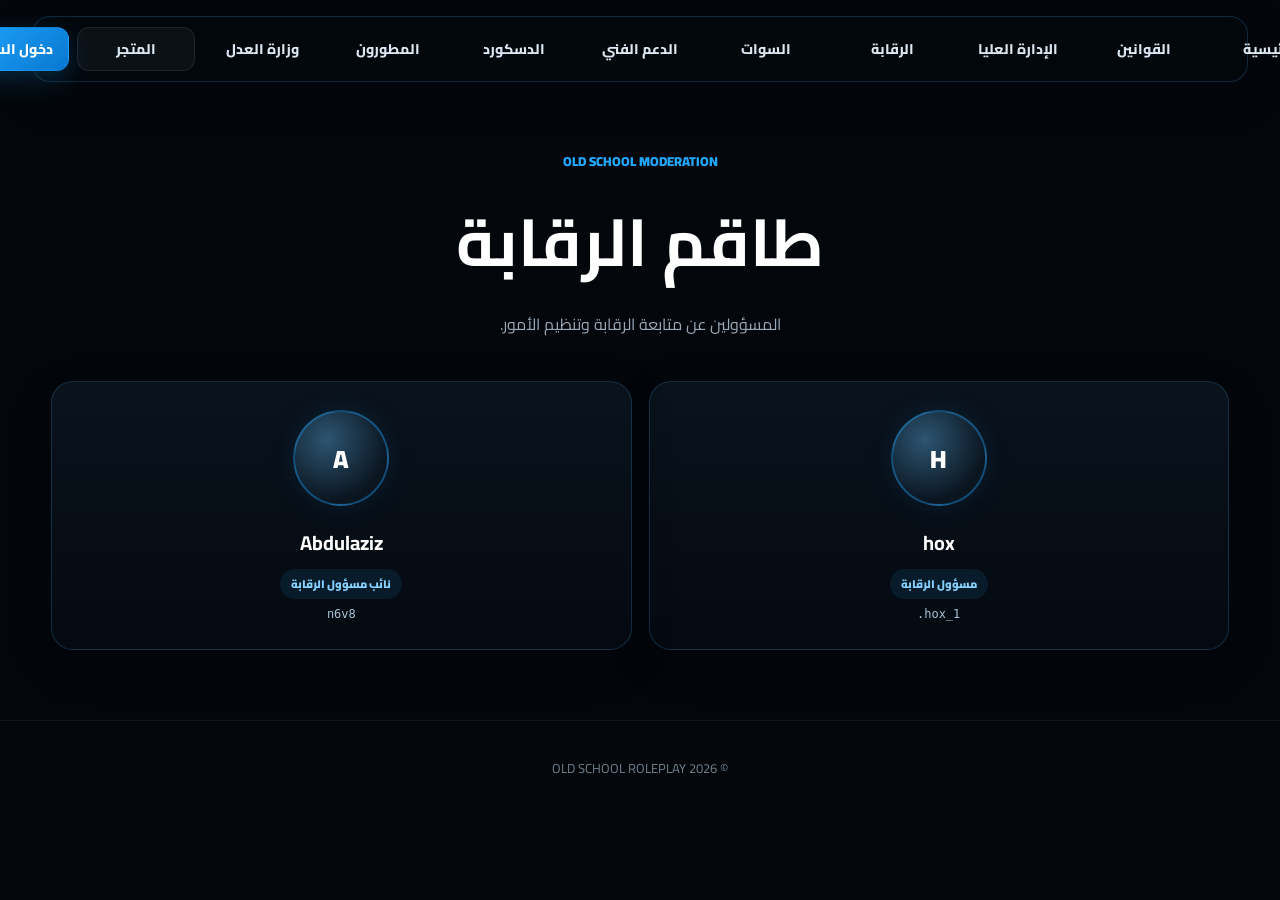
==== moderation.html @ 160a46ed "Add files via upload" ====
<!DOCTYPE html><html lang="ar" dir="rtl"><head><meta charset="UTF-8"><meta name="viewport" content="width=device-width, initial-scale=1.0"><title>الرقابة | Old School</title><link rel="stylesheet" href="css/style.css"></head><body>
<audio id="clickSound" preload="auto"><source src="assets/MA_SoundCreator_Pen_Clicks_1.wav" type="audio/wav"></audio><nav class="navbar">
<a href="index.html">الرئيسية</a><a href="laws.html">القوانين</a><a href="staff.html">الإدارة العليا</a><a href="moderation.html">الرقابة</a><a href="swat.html">السوات</a><a href="support.html">الدعم الفني</a><a href="discord.html">الدسكورد</a><a href="developers.html">المطورون</a><a href="ministry.html">وزارة العدل</a><a class="store-nav" href="https://scc.rmz.gg/" target="_blank" rel="noopener">المتجر</a><a class="join-nav" href="index.html#join">دخول السيرفر</a>
</nav>
<main class="page-shell"><div class="page-title"><span class="eyebrow">OLD SCHOOL MODERATION</span><h1>طاقم الرقابة</h1><p>المسؤولين عن متابعة الرقابة وتنظيم الأمور.</p></div><div class="cards"><div class="card"><div class="avatar">H</div><h2>hox</h2><span class="role">مسؤول الرقابة</span><div class="username">.hox_1</div></div><div class="card"><div class="avatar">A</div><h2>Abdulaziz</h2><span class="role">نائب مسؤول الرقابة</span><div class="username">n6v8</div></div></div></main><footer class="footer">© 2026 OLD SCHOOL ROLEPLAY</footer><script src="js/sound.js"></script></body></html>
---- css/style.css ----
@import url('https://fonts.googleapis.com/css2?family=Cairo:wght@400;500;600;700;800;900&display=swap');

:root{
  --blue:#22a7ff;
  --blue2:#0878d1;
  --bg:#03070c;
  --panel:rgba(7,14,23,.72);
  --line:rgba(72,177,255,.20);
  --muted:#9aa9b8;
}
*{margin:0;padding:0;box-sizing:border-box;font-family:'Cairo',sans-serif;scroll-behavior:smooth}
html{background:var(--bg)}
body{background:var(--bg);color:#fff;overflow-x:hidden;min-height:100vh}
a{text-decoration:none;color:inherit}
button,input{font:inherit}

body::before{content:"";position:fixed;inset:0;pointer-events:none;background:radial-gradient(circle at 50% -10%,rgba(18,143,235,.16),transparent 35%),radial-gradient(circle at 100% 70%,rgba(0,109,190,.10),transparent 30%);z-index:-1}

.navbar{position:fixed;top:16px;left:50%;transform:translateX(-50%);width:min(95%,1500px);display:flex;justify-content:center;align-items:center;gap:8px;padding:10px;background:rgba(3,8,14,.78);backdrop-filter:blur(18px);border:1px solid var(--line);border-radius:18px;z-index:9999;box-shadow:0 12px 40px rgba(0,0,0,.28)}
.navbar a{min-width:118px;height:44px;padding:0 15px;display:flex;justify-content:center;align-items:center;border-radius:12px;color:#dbe8f3;font-size:14px;font-weight:800;border:1px solid transparent;transition:.25s}
.navbar a:hover,.navbar a.active{color:#fff;background:linear-gradient(135deg,rgba(34,167,255,.22),rgba(34,167,255,.06));border-color:rgba(34,167,255,.35);box-shadow:0 0 22px rgba(34,167,255,.12)}
.navbar .store-nav{background:rgba(255,255,255,.045);border-color:rgba(255,255,255,.08)}
.navbar .store-nav:hover{border-color:rgba(34,167,255,.35)}
.navbar .join-nav{background:linear-gradient(135deg,var(--blue),var(--blue2));border-color:transparent;color:#fff;box-shadow:0 8px 25px rgba(34,167,255,.20)}
.navbar .join-nav:hover{transform:translateY(-2px);box-shadow:0 10px 30px rgba(34,167,255,.32)}

.hero{min-height:100vh;padding:150px 24px 80px;background:linear-gradient(180deg,rgba(0,0,0,.42),rgba(3,7,12,.93)),url('../assets/background.png') center/cover no-repeat;display:flex;align-items:center;justify-content:center;position:relative}
.hero::after{content:"";position:absolute;inset:auto 0 0;height:35%;background:linear-gradient(transparent,var(--bg));pointer-events:none}
.hero-content{position:relative;z-index:2;text-align:center;max-width:1000px}
.badge{display:inline-flex;align-items:center;gap:8px;padding:8px 15px;border:1px solid var(--line);background:rgba(7,16,26,.72);border-radius:999px;color:#bfe6ff;font-size:13px;font-weight:800;margin-bottom:20px}
.badge::before{content:"";width:7px;height:7px;border-radius:50%;background:#39d98a;box-shadow:0 0 12px #39d98a}
.hero-content h1{font-size:clamp(42px,7vw,92px);line-height:1.05;font-weight:900;letter-spacing:-2px;text-shadow:0 0 28px rgba(34,167,255,.48)}
.hero-content h1 span{color:var(--blue)}
.subtitle{font-size:clamp(16px,2vw,23px);margin:18px 0 32px;color:#c2ced8}
.hero-actions{display:flex;gap:12px;justify-content:center;flex-wrap:wrap}
.btn{min-height:52px;padding:0 23px;display:inline-flex;align-items:center;justify-content:center;gap:9px;border-radius:14px;font-weight:900;border:1px solid var(--line);transition:.25s;cursor:pointer}
.btn-primary{background:linear-gradient(135deg,var(--blue),var(--blue2));box-shadow:0 12px 35px rgba(34,167,255,.20)}
.btn-secondary{background:rgba(255,255,255,.055);color:#eaf4fb}
.btn:hover{transform:translateY(-3px);box-shadow:0 12px 32px rgba(34,167,255,.22)}

.section{width:min(1180px,92%);margin:auto;padding:88px 0}
.section-title{text-align:center;margin-bottom:34px}
.section-title .eyebrow{color:var(--blue);font-size:13px;font-weight:900;letter-spacing:1px}
.section-title h2{font-size:clamp(32px,5vw,55px);margin:6px 0;color:#fff}
.section-title p{color:var(--muted);font-size:16px}

.laws-grid{display:grid;grid-template-columns:repeat(5,1fr);gap:12px}
.law-box{padding:22px 16px;text-align:center;border:1px solid var(--line);background:linear-gradient(180deg,rgba(255,255,255,.055),rgba(255,255,255,.025));border-radius:17px;transition:.25s}
.law-box:hover{transform:translateY(-5px);border-color:rgba(34,167,255,.45);background:rgba(34,167,255,.08)}
.law-box .icon{font-size:25px;margin-bottom:9px}.law-box h3{font-size:16px}.law-box p{color:var(--muted);font-size:12px;margin-top:5px}

.join-section{padding-top:20px}.join-card{position:relative;overflow:hidden;padding:38px;border:1px solid rgba(34,167,255,.25);border-radius:24px;background:linear-gradient(135deg,rgba(12,35,55,.85),rgba(5,12,20,.88));box-shadow:0 20px 60px rgba(0,0,0,.24)}
.join-card::before{content:"";position:absolute;width:250px;height:250px;border-radius:50%;background:rgba(34,167,255,.13);filter:blur(35px);left:-80px;top:-100px}.join-card>*{position:relative}
.join-head{display:flex;align-items:center;justify-content:space-between;gap:20px;margin-bottom:26px}.join-head h2{font-size:28px}.join-head p{color:var(--muted);margin-top:5px;font-size:14px}
.join-methods{display:grid;grid-template-columns:1fr 1fr;gap:16px}.method{padding:24px;border-radius:18px;background:rgba(0,0,0,.22);border:1px solid rgba(255,255,255,.08)}.method .num{width:34px;height:34px;display:grid;place-items:center;border-radius:10px;background:rgba(34,167,255,.14);color:#7dceff;font-weight:900;margin-bottom:12px}.method h3{font-size:18px;margin-bottom:6px}.method p{color:#aebdca;font-size:13px;line-height:1.9;margin-bottom:15px}.copy-row{display:flex;gap:8px}.code{direction:ltr;flex:1;padding:12px 14px;border-radius:11px;background:#020509;border:1px solid rgba(255,255,255,.08);font-family:Consolas,monospace;color:#9ddcff;white-space:nowrap;overflow:auto}.copy-btn{border:0;border-radius:11px;padding:0 16px;background:var(--blue);color:#fff;font-weight:900;cursor:pointer}.copy-btn.copied{background:#20b878}

.footer{text-align:center;padding:35px 20px;border-top:1px solid rgba(255,255,255,.06);color:#71808e;font-size:13px}

.page-shell{width:min(1180px,92%);margin:auto;padding:145px 0 70px}.page-title{text-align:center;margin-bottom:42px}.page-title .eyebrow{color:var(--blue);font-weight:900;font-size:13px}.page-title h1{font-size:clamp(38px,6vw,66px);margin:5px 0}.page-title p{color:var(--muted)}
.cards{display:grid;grid-template-columns:repeat(auto-fit,minmax(250px,1fr));gap:17px}.card{padding:28px;text-align:center;background:linear-gradient(180deg,rgba(12,21,32,.82),rgba(5,11,18,.78));border:1px solid var(--line);border-radius:22px;transition:.25s;box-shadow:0 15px 45px rgba(0,0,0,.15)}.card:hover{transform:translateY(-6px);border-color:rgba(34,167,255,.45);box-shadow:0 18px 50px rgba(0,0,0,.30),0 0 25px rgba(34,167,255,.08)}.avatar{width:96px;height:96px;display:grid;place-items:center;margin:0 auto 18px;border-radius:50%;background:radial-gradient(circle at 35% 30%,#2d5572,#0a1520 70%);border:2px solid rgba(34,167,255,.38);box-shadow:0 0 28px rgba(34,167,255,.10);font-size:25px;font-weight:900}.card h2{font-size:20px}.card .role{display:inline-block;margin-top:8px;padding:5px 11px;border-radius:999px;background:rgba(34,167,255,.10);color:#86d2ff;font-size:11px;font-weight:900}.card p{margin-top:11px;color:var(--muted);font-size:13px;line-height:1.8}.username{direction:ltr;unicode-bidi:plaintext;color:#a9c6d8;font-family:Consolas,monospace;font-size:12px;margin-top:8px}

.info-grid{display:grid;grid-template-columns:repeat(2,1fr);gap:17px}.info-card{padding:28px;border:1px solid var(--line);background:var(--panel);border-radius:22px}.info-card h2{font-size:22px;margin-bottom:8px}.info-card p{color:var(--muted);line-height:1.9;font-size:14px}.info-card .big-link{display:flex;align-items:center;justify-content:space-between;gap:12px;margin-top:20px;padding:14px 16px;border-radius:13px;background:rgba(255,255,255,.045);border:1px solid rgba(255,255,255,.08);font-weight:800}.big-link:hover{border-color:rgba(34,167,255,.4);background:rgba(34,167,255,.08)}

.accordion{margin-bottom:12px}.accordion-btn{width:100%;min-height:68px;padding:0 20px;display:flex;align-items:center;justify-content:space-between;background:rgba(255,255,255,.045);border:1px solid var(--line);border-radius:15px;color:#fff;font-size:18px;font-weight:900;cursor:pointer;transition:.25s}.accordion-btn:hover{background:rgba(34,167,255,.08);border-color:rgba(34,167,255,.4)}.accordion-content{max-height:0;overflow:hidden;background:rgba(255,255,255,.025);border-radius:0 0 15px 15px;transition:max-height .35s ease;padding:0 20px;line-height:2;color:#c8d3dc}.accordion-content.open{padding:20px}

@media(max-width:1050px){.navbar{overflow-x:auto;justify-content:flex-start}.navbar a{min-width:max-content}.laws-grid{grid-template-columns:repeat(2,1fr)}}
@media(max-width:700px){.navbar{top:8px;width:96%;padding:7px}.navbar a{height:40px;font-size:12px;padding:0 10px}.hero{padding-top:125px}.join-head{display:block}.join-head .btn{margin-top:15px}.join-methods,.info-grid{grid-template-columns:1fr}.section{padding:60px 0}.join-card{padding:24px}.copy-row{flex-direction:column}.copy-btn{height:46px}.laws-grid{grid-template-columns:1fr}.page-shell{padding-top:115px}}

.rules-intro{margin-bottom:18px;padding:18px 20px;border:1px solid rgba(34,167,255,.18);border-radius:15px;background:rgba(34,167,255,.055);color:#b9c9d6;line-height:1.9}.rules-intro strong{color:#fff}.rule-list{margin:0;padding-right:22px;display:grid;gap:10px}.rule-list li{padding-right:4px}.rule-list li::marker{color:#5fc2ff}.laws-page .accordion-content{line-height:2}.law-box .icon{font-family:Consolas,monospace;font-size:13px;font-weight:900;letter-spacing:1px;width:36px;height:36px;margin:0 auto 10px;display:grid;place-items:center;border:1px solid rgba(34,167,255,.25);border-radius:10px;color:#86d2ff;background:rgba(34,167,255,.07)}
@media(max-width:1250px){.navbar{gap:4px}.navbar a{min-width:100px;padding:0 10px;font-size:13px}}

/* وزارة العدل */
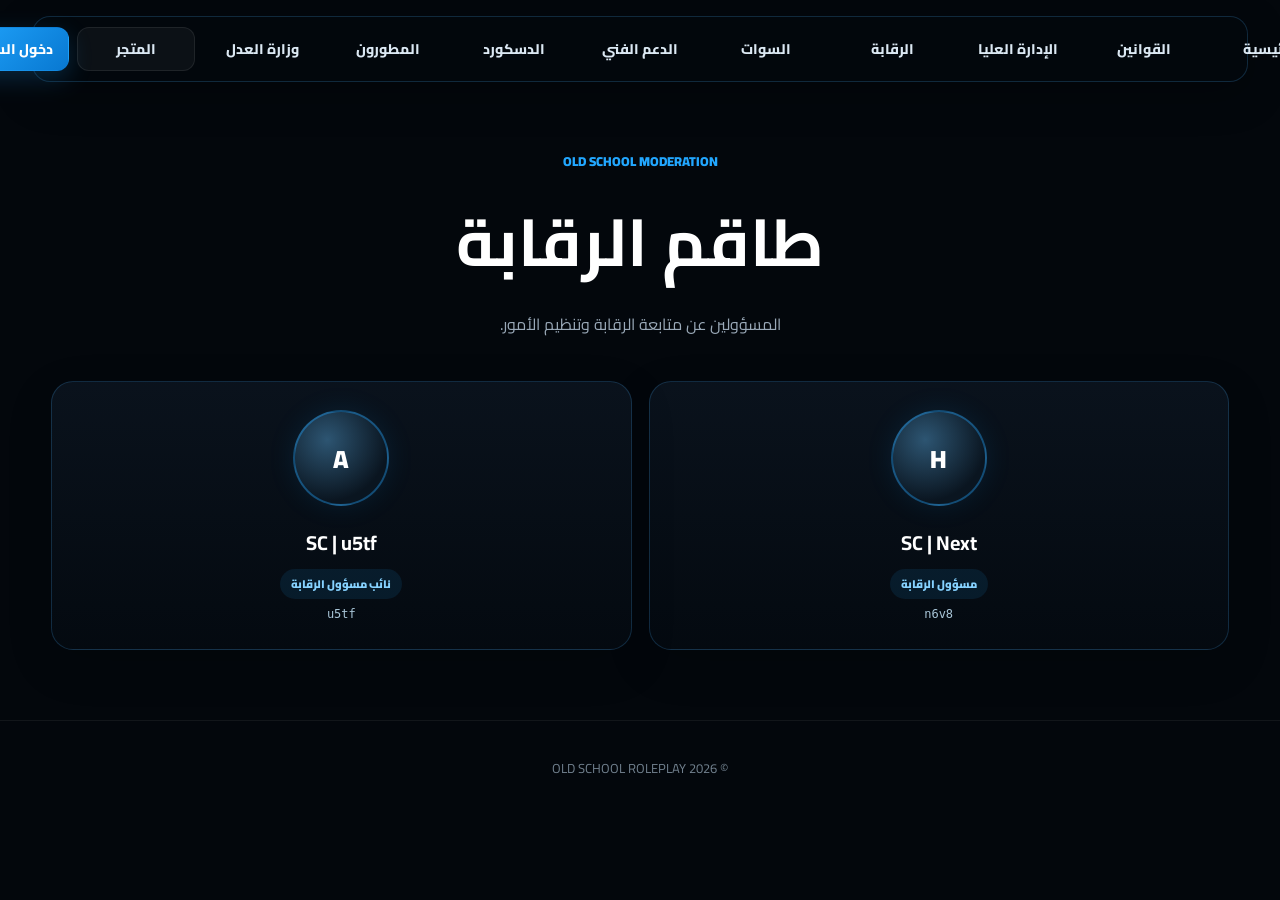
==== commit 733ce2d3: "Modify moderation team details in HTML Updated moderation team members and roles." ====
--- a/moderation.html
+++ b/moderation.html
@@ -2,4 +2,6 @@
 <audio id="clickSound" preload="auto"><source src="assets/MA_SoundCreator_Pen_Clicks_1.wav" type="audio/wav"></audio><nav class="navbar">
 <a href="index.html">الرئيسية</a><a href="laws.html">القوانين</a><a href="staff.html">الإدارة العليا</a><a href="moderation.html">الرقابة</a><a href="swat.html">السوات</a><a href="support.html">الدعم الفني</a><a href="discord.html">الدسكورد</a><a href="developers.html">المطورون</a><a href="ministry.html">وزارة العدل</a><a class="store-nav" href="https://scc.rmz.gg/" target="_blank" rel="noopener">المتجر</a><a class="join-nav" href="index.html#join">دخول السيرفر</a>
 </nav>
-<main class="page-shell"><div class="page-title"><span class="eyebrow">OLD SCHOOL MODERATION</span><h1>طاقم الرقابة</h1><p>المسؤولين عن متابعة الرقابة وتنظيم الأمور.</p></div><div class="cards"><div class="card"><div class="avatar">H</div><h2>hox</h2><span class="role">مسؤول الرقابة</span><div class="username">.hox_1</div></div><div class="card"><div class="avatar">A</div><h2>Abdulaziz</h2><span class="role">نائب مسؤول الرقابة</span><div class="username">n6v8</div></div></div></main><footer class="footer">© 2026 OLD SCHOOL ROLEPLAY</footer><script src="js/sound.js"></script></body></html>
+<main class="page-shell"><div class="page-title"><span class="eyebrow">OLD SCHOOL MODERATION</span><h1>طاقم الرقابة</h1><p>المسؤولين عن متابعة الرقابة وتنظيم الأمور.</p></div><div class="cards"><div class="card"><div class="avatar">H</div><h2>SC | Next</h2><span class="role">مسؤول الرقابة</span><div class="username">n6v8</div></div><div class="card"><div class="avatar">A</div><h2>SC | u5tf
+</h2><span class="role">نائب مسؤول الرقابة</span><div class="username">u5tf
+</div></div></div></main><footer class="footer">© 2026 OLD SCHOOL ROLEPLAY</footer><script src="js/sound.js"></script></body></html>
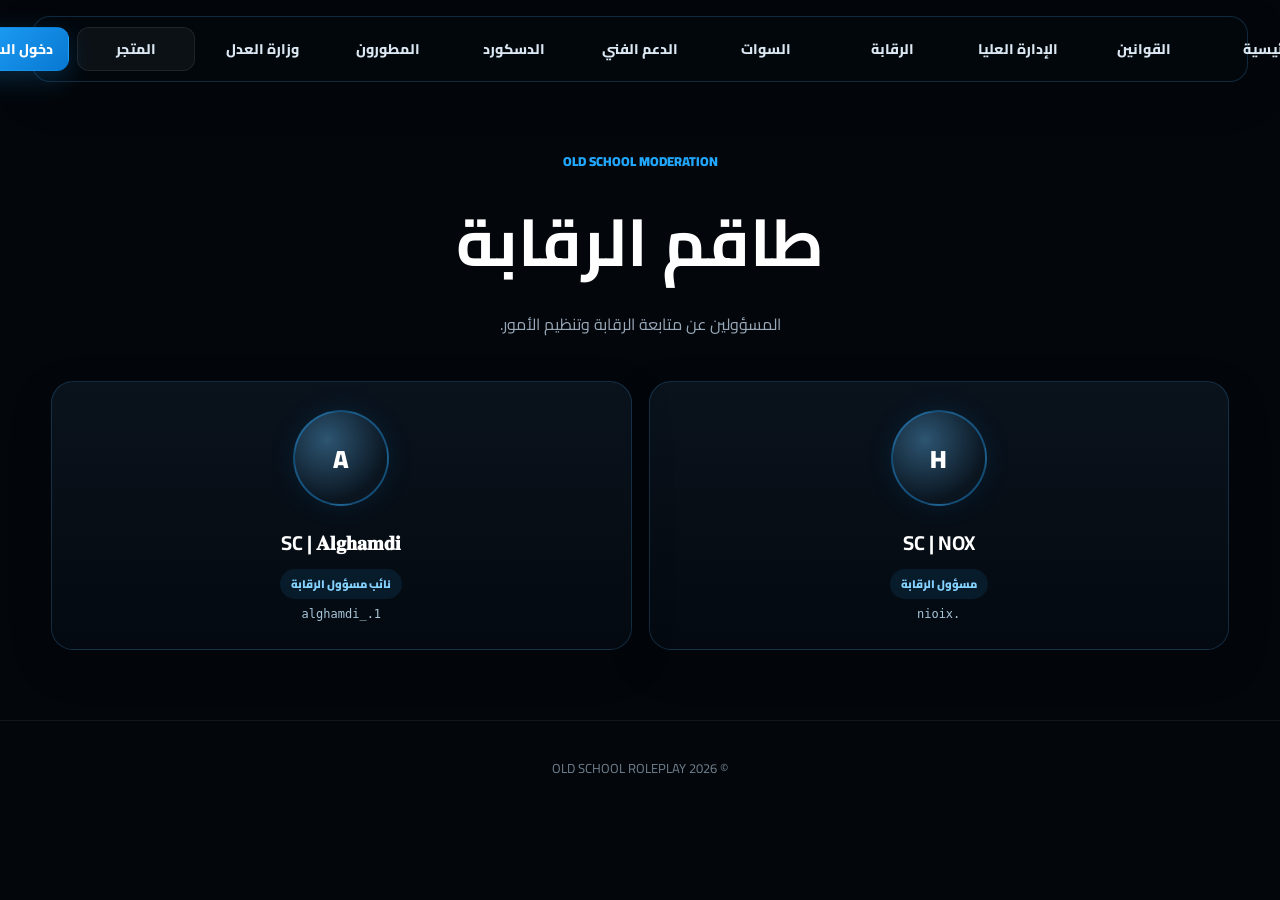
==== commit a1eeae68: "Update moderation.html" ====
--- a/moderation.html
+++ b/moderation.html
@@ -2,6 +2,6 @@
 <audio id="clickSound" preload="auto"><source src="assets/MA_SoundCreator_Pen_Clicks_1.wav" type="audio/wav"></audio><nav class="navbar">
 <a href="index.html">الرئيسية</a><a href="laws.html">القوانين</a><a href="staff.html">الإدارة العليا</a><a href="moderation.html">الرقابة</a><a href="swat.html">السوات</a><a href="support.html">الدعم الفني</a><a href="discord.html">الدسكورد</a><a href="developers.html">المطورون</a><a href="ministry.html">وزارة العدل</a><a class="store-nav" href="https://scc.rmz.gg/" target="_blank" rel="noopener">المتجر</a><a class="join-nav" href="index.html#join">دخول السيرفر</a>
 </nav>
-<main class="page-shell"><div class="page-title"><span class="eyebrow">OLD SCHOOL MODERATION</span><h1>طاقم الرقابة</h1><p>المسؤولين عن متابعة الرقابة وتنظيم الأمور.</p></div><div class="cards"><div class="card"><div class="avatar">H</div><h2>SC | Next</h2><span class="role">مسؤول الرقابة</span><div class="username">n6v8</div></div><div class="card"><div class="avatar">A</div><h2>SC | u5tf
-</h2><span class="role">نائب مسؤول الرقابة</span><div class="username">u5tf
+<main class="page-shell"><div class="page-title"><span class="eyebrow">OLD SCHOOL MODERATION</span><h1>طاقم الرقابة</h1><p>المسؤولين عن متابعة الرقابة وتنظيم الأمور.</p></div><div class="cards"><div class="card"><div class="avatar">H</div><h2>SC | NOX</h2><span class="role">مسؤول الرقابة</span><div class="username">nioix.</div></div><div class="card"><div class="avatar">A</div><h2>SC | 𝐀𝐥𝐠𝐡𝐚𝐦𝐝𝐢
+</h2><span class="role">نائب مسؤول الرقابة</span><div class="username">alghamdi_.1
 </div></div></div></main><footer class="footer">© 2026 OLD SCHOOL ROLEPLAY</footer><script src="js/sound.js"></script></body></html>
